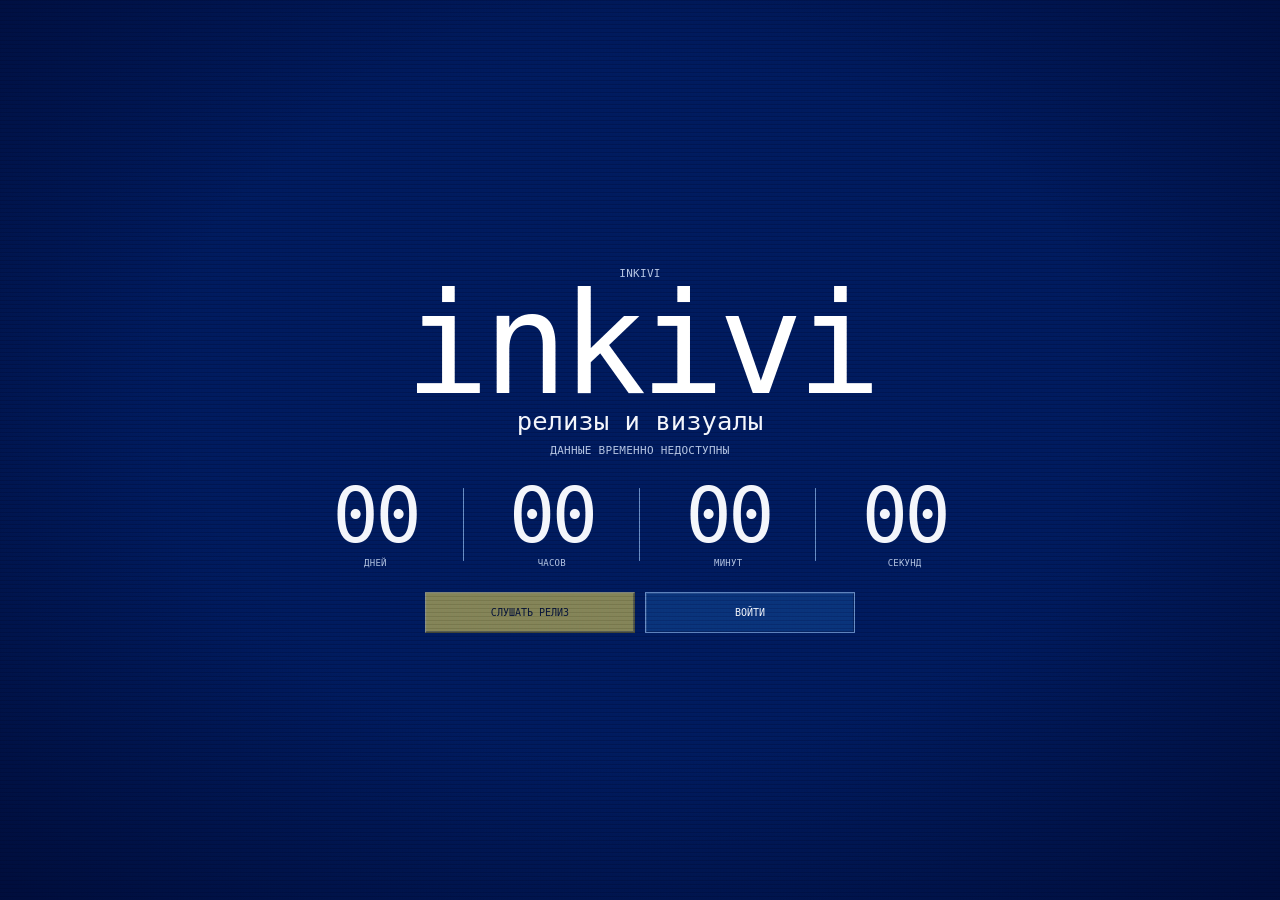
==== index.html @ 2a34b752 "Rebuild site loading, player, and VCR presentation" ====
<!doctype html>
<html lang="ru">
<head>
  <meta charset="utf-8">
  <meta name="viewport" content="width=device-width,initial-scale=1,viewport-fit=cover">
  <meta name="theme-color" content="#00184c">
  <meta name="description" content="Официальный сайт inkivi — релизы, музыка и визуалы.">
  <title>inkivi</title>
  <link rel="preload" href="./assets/VCR-OSD-Mono-Cyr.ttf" as="font" type="font/ttf" crossorigin>
  <link rel="stylesheet" href="./assets/site.css?v=20260822a">
  <link rel="stylesheet" href="./assets/cd-refine.css?v=20260822a">
</head>
<body>
  <div class="loader" id="loader" role="status" aria-live="polite">
    <div class="loaderInner">
      <strong>inkivi</strong>
      <span class="bootTrack" aria-hidden="true"><i></i></span>
      <small id="loaderStatus">загрузка данных</small>
    </div>
  </div>

  <div class="stage">
    <section class="view start" id="start" aria-labelledby="siteTitle">
      <div class="hero">
        <div class="eyebrow" id="releaseMode">ближайший релиз</div>
        <h1 id="siteTitle">inkivi</h1>
        <div class="release" id="releaseTitle">предстоящий релиз</div>
        <img class="heroReleaseCover vcr-clean" id="heroReleaseCover" alt="" hidden>
        <div class="date" id="releaseDateLabel">дата уточняется</div>
        <div class="timer" id="timer" aria-label="До релиза"></div>
        <button class="heroPlayStrip" id="heroPlayStrip" type="button" hidden></button>
        <div class="actions">
          <a class="btn primary" id="presave" aria-disabled="true">сделать пресейв</a>
          <button class="btn" id="enter" type="button">войти</button>
        </div>
      </div>
    </section>

    <main class="view menu off" id="menu">
      <section class="zones" aria-label="Разделы сайта">
        <button class="zone visuals" type="button" data-panel="визуалы">
          <span class="zoneSkin"></span><span class="zoneIndex">01</span>
          <span class="zoneMedia vcr-clean"><img id="visualsZoneImage" alt="" hidden><span class="zonePlaceholder">VIS</span></span>
          <span class="zoneCopy"><strong class="zoneTitle">визуалы</strong><span class="zoneMeta">TikTok / видео</span></span>
        </button>
        <button class="zone music" type="button" data-panel="релизы">
          <span class="zoneSkin"></span><span class="zoneIndex">02</span>
          <span class="zoneMedia vcr-clean"><img id="releasesZoneImage" alt="" hidden><span class="zonePlaceholder">CD</span></span>
          <span class="zoneCopy"><strong class="zoneTitle">релизы</strong><span class="zoneMeta">музыка / ссылки</span></span>
        </button>
        <button class="zone back" id="back" type="button">
          <span class="zoneSkin"></span><span class="zoneIndex">03</span>
          <span class="zoneMedia vcr-clean"><span class="zonePlaceholder zoneDoor">←</span></span>
          <span class="zoneCopy"><strong class="zoneTitle">назад</strong><span class="zoneMeta">к экрану релиза</span></span>
        </button>
        <button class="zone game" type="button" data-panel="игра">
          <span class="zoneSkin"></span><span class="zoneIndex">04</span>
          <span class="zoneMedia vcr-clean"><span class="zonePlaceholder">PLAY</span></span>
          <span class="zoneCopy"><strong class="zoneTitle">игра</strong><span class="zoneMeta">скоро</span></span>
        </button>
      </section>
    </main>
  </div>

  <div class="fade" id="fade" aria-hidden="true"></div>
  <section class="panel" id="panel" aria-modal="true" role="dialog" aria-labelledby="panelTitle" aria-hidden="true">
    <div class="panelHead">
      <h2 id="panelTitle">раздел</h2>
      <button class="close" id="close" type="button" aria-label="Закрыть раздел">×</button>
    </div>
    <div class="content" id="panelText"></div>
  </section>

  <div class="audioDock" id="globalAudioDock" hidden>
    <audio preload="metadata"></audio>
    <iframe class="scEngine" title="SoundCloud player" allow="autoplay" tabindex="-1"></iframe>
    <button class="dockPlay" type="button" aria-label="Воспроизвести"></button>
    <img class="dockCover vcr-clean" alt="" hidden>
    <div class="dockMain">
      <div class="dockTop"><b class="dockTitle">—</b><span class="dockLabel">audio</span></div>
      <button class="dockProgress" type="button" aria-label="Перемотать"><i></i></button>
      <div class="dockBottom">
        <span class="dockTime">0:00 / 0:00</span>
        <label class="dockVolume"><span aria-hidden="true">VOL</span><input type="range" min="0" max="100" step="1" value="82" aria-label="Громкость"></label>
      </div>
    </div>
    <button class="dockClose" type="button" aria-label="Закрыть плеер">×</button>
  </div>

  <noscript><div class="noScript">Для загрузки релизов требуется JavaScript.</div></noscript>
  <script src="./assets/app.js?v=20260822a" defer></script>
  <script src="./assets/vcr-effect.js?v=20260822a" defer></script>
</body>
</html>
---- assets/site.css ----
@font-face{
  font-family:"Inkivi VCR";
  src:url("./VCR-OSD-Mono-Cyr.ttf?v=20260822a") format("truetype");
  font-style:normal;
  font-weight:400;
  font-display:block;
}

:root{
  --bg:#00184c;
  --surface:#031f61;
  --surface-2:#062866;
  --surface-3:#0a347b;
  --ink:#f4f6fb;
  --muted:#b8c8e4;
  --line:#6b8fc4;
  --yellow:#f3dc54;
  --yellow-dark:#8d7d24;
  --control:#9bb4d7;
  --control-dark:#07152e;
  --ease:cubic-bezier(.22,.8,.25,1);
}

*,*::before,*::after{box-sizing:border-box}
html,body{margin:0;min-height:100%;background:var(--bg);color:var(--ink)}
html body,html body *{
  font-family:"Inkivi VCR",monospace;
  font-weight:400;
  font-synthesis:none;
  font-variant-ligatures:none;
}
body{overflow:hidden}
button,a,input{font:inherit;color:inherit}
button,a{-webkit-tap-highlight-color:transparent}
button:focus-visible,a:focus-visible,input:focus-visible{outline:2px solid var(--yellow);outline-offset:3px}
button:disabled{cursor:not-allowed;opacity:.48}
[hidden]{display:none!important}
.off{opacity:0;visibility:hidden;pointer-events:none}

.loader{
  position:fixed;inset:0;z-index:10000;display:grid;place-items:center;
  background:var(--bg);transition:opacity .34s ease,visibility .34s ease;
}
.loader.done{opacity:0;visibility:hidden;pointer-events:none}
.loaderInner{width:min(270px,68vw);text-align:center}
.loader strong{display:block;margin-bottom:20px;font-size:clamp(38px,9vw,76px);line-height:.8}
.bootTrack{position:relative;display:block;width:100%;height:5px;overflow:hidden;border:1px solid var(--line);background:#062969}
.bootTrack i{position:absolute;top:0;bottom:0;width:28%;background:var(--yellow);animation:inkiviBoot .92s steps(14,end) infinite}
.loader small{display:block;min-height:1em;margin-top:14px;color:var(--muted);font-size:10px;text-transform:uppercase;letter-spacing:.04em}
@keyframes inkiviBoot{from{left:-30%}to{left:104%}}

.stage{position:fixed;inset:0;overflow:hidden;background:#001b5e}
.stage::after{content:"";position:absolute;inset:0;pointer-events:none;background:radial-gradient(ellipse at 50% 42%,transparent 48%,rgba(0,8,38,.28) 100%)}
.view{position:absolute;inset:0;z-index:2;min-height:100svh;transition:opacity .55s var(--ease),visibility .55s}
.start{display:grid;place-items:center;padding:22px 16px}
.hero{width:min(1100px,100%);text-align:center}
.eyebrow,.date,.unit span,.btn,.zoneMeta,.releaseDateSmall,.dockLabel,.dockTime{text-transform:uppercase}
.eyebrow,.date{color:var(--muted);font-size:11px;letter-spacing:.025em}
h1{margin:10px 0 7px;color:#fff;font-size:clamp(54px,11vw,160px);line-height:.78;letter-spacing:-.045em}
.release{font-size:clamp(15px,2vw,29px)}
.date{margin-top:8px}
.heroReleaseCover{display:block;width:clamp(220px,24vw,310px);aspect-ratio:1;object-fit:cover;margin:12px auto 8px;border:1px solid var(--line);box-shadow:0 22px 55px rgba(0,0,0,.42)}
.timer{width:min(680px,100%);display:grid;grid-template-columns:repeat(4,minmax(0,1fr));gap:clamp(10px,2vw,32px);margin:24px auto}
.unit{position:relative;min-width:0}
.unit:not(:last-child)::after{content:"";position:absolute;right:calc(clamp(10px,2vw,32px)/-2);top:8%;bottom:8%;width:1px;background:var(--line)}
.unit b{display:block;font-size:clamp(38px,6vw,88px);line-height:.9;letter-spacing:-.045em}
.unit span{display:block;margin-top:8px;color:var(--muted);font-size:9px;letter-spacing:.025em}
.actions{display:flex;justify-content:center;gap:10px}
.btn{min-width:210px;padding:14px 18px;border:1px solid var(--line);background:var(--surface-3);color:var(--ink);font-size:10px;text-decoration:none;cursor:pointer;box-shadow:inset 1px 1px rgba(255,255,255,.1),inset -1px -1px rgba(0,10,52,.35);transition:transform .2s,border-color .2s,background-color .2s}
.btn.primary{background:var(--yellow);color:#111522;border-color:#fff0a2 var(--yellow-dark) var(--yellow-dark) #fff0a2}
.btn[aria-disabled="true"]{opacity:.55;cursor:not-allowed}
.btn:hover:not([aria-disabled="true"]){border-color:var(--yellow);transform:translateY(-2px)}
.heroPlayStrip{width:min(560px,100%);margin:12px auto 14px;border:1px solid var(--line);background:#05235d;color:var(--ink);padding:10px 14px;display:flex;align-items:center;justify-content:center;gap:10px;cursor:pointer}
.heroPlayStrip:hover{border-color:var(--yellow)}
.heroPlayStrip svg{width:16px;height:16px;fill:currentColor}

.menu{overflow:hidden}
.zones{min-height:100%;display:grid;grid-template-columns:1.18fr .82fr 1.18fr;grid-template-rows:1fr 1fr;gap:10px;padding:10px}
.zone{position:relative;min-width:0;min-height:0;padding:0;overflow:hidden;border:1px solid #6388bf;background:#062969;text-align:left;cursor:pointer;transform-style:preserve-3d;transition:transform .45s var(--ease),border-color .2s,box-shadow .2s}
.zone:nth-child(2),.zone:nth-child(3){background:#0a347b}
.zone:hover{border-color:var(--yellow);box-shadow:inset 0 0 0 1px rgba(243,220,84,.16)}
.zoneSkin{position:absolute;inset:0;background:rgba(12,57,137,.34)}
.zoneIndex{position:absolute;top:22px;right:25px;color:rgba(123,177,255,.22);font-size:clamp(60px,8vw,150px)}
.zone:nth-child(2) .zoneIndex,.zone:nth-child(3) .zoneIndex{color:rgba(243,220,84,.2)}
.zoneMedia{position:absolute;inset:70px 30px 100px;display:grid;place-items:center;overflow:hidden;border:1px solid rgba(112,150,206,.24);background:#021744}
.zoneMedia img{display:block;width:100%;height:100%;object-fit:contain}
.zoneMedia img:not([hidden])+.zonePlaceholder{display:none}
.zonePlaceholder{font-size:clamp(42px,7vw,112px);color:rgba(184,200,228,.28);letter-spacing:.04em}
.zoneDoor{font-size:clamp(70px,10vw,150px)}
.zoneCopy{position:absolute;z-index:3;left:28px;right:28px;bottom:22px;display:flex;align-items:flex-end;justify-content:space-between;gap:16px}
.zoneTitle{color:var(--ink);font-size:clamp(34px,4.6vw,78px);line-height:.8;letter-spacing:-.045em;text-shadow:1px 1px #00113b}
.zoneMeta{color:var(--muted);font-size:9px;text-align:right}
.visuals{grid-row:1/3}.game{grid-column:3;grid-row:1/3}.music{grid-column:2;grid-row:1}.back{grid-column:2;grid-row:2}

.fade{position:fixed;inset:0;z-index:60;background:#00113c;opacity:0;visibility:hidden;pointer-events:none;transition:opacity .42s var(--ease),visibility .42s}
.fade.active{opacity:1;visibility:visible;pointer-events:auto}
.panel{position:fixed;inset:0;z-index:80;overflow:hidden;padding:0;background:var(--surface);opacity:0;visibility:hidden;pointer-events:none;transition:opacity .38s,visibility .38s}
.panel.on{opacity:1;visibility:visible;pointer-events:auto}
.panelHead{position:absolute;z-index:20;left:0;right:0;top:0;height:112px;padding:0 78px 0 20px;display:flex;align-items:center;background:#082b70;border-bottom:1px solid #7096ce;box-shadow:inset 0 1px rgba(255,255,255,.1)}
.panel h2{max-width:calc(100% - 64px);margin:0;color:#f7f8fc;font-size:clamp(44px,5.2vw,76px);line-height:1;letter-spacing:-.045em;white-space:nowrap;text-shadow:1px 1px #00113c}
.close{position:absolute;right:14px;top:50%;width:46px;height:46px;padding:0;display:grid;place-items:center;transform:translateY(-50%);border:1px solid;border-color:#dce9fb #31598f #31598f #dce9fb;background:#96aed2;color:#071632;font-size:28px;cursor:pointer}
.close:hover{background:var(--yellow)}
.content{position:absolute;top:124px;left:16px;right:16px;bottom:0;overflow:auto;padding:18px 4px 124px;background:var(--surface);color:var(--muted);scrollbar-width:thin;scrollbar-color:var(--line) #021744}
.emptyState{padding:28px;border:1px solid var(--line);background:var(--surface-2);text-align:center}

.releaseListRich{display:grid;gap:18px;width:min(1120px,100%);margin:0 auto}
.releaseCard,.visualCard{position:relative;min-width:0;border:1px solid #5f84bc;background:var(--surface-2)}
.releaseCard{display:grid;grid-template-columns:240px minmax(0,1fr);min-height:210px;overflow:hidden}
.releaseCard.is-active{border-color:var(--yellow);box-shadow:inset 0 0 0 1px rgba(243,220,84,.14)}
.releaseCoverBox{position:relative;width:240px;min-height:210px;display:grid;place-items:center;overflow:hidden;background:#021744;border-right:1px solid #5177ae;perspective:900px;isolation:isolate}
.cdScene{position:relative;width:168px;height:168px;isolation:isolate}
.cdCase{position:absolute;z-index:3;inset:0;overflow:hidden;border:1px solid rgba(232,224,210,.25);background:#0a0a08;box-shadow:0 18px 36px rgba(0,0,0,.45);transition:transform .55s var(--ease)}
.releaseCover{display:block;width:100%;height:100%;object-fit:cover}
.releaseCoverFallback{width:100%;height:100%;display:grid;place-items:center;color:rgba(232,224,210,.4);background:#031f61;font-size:24px}
.caseGlare{position:absolute;inset:0;pointer-events:none;background:linear-gradient(115deg,transparent 12%,rgba(255,255,255,.08) 39%,transparent 54%);transform:translateX(-85%);transition:transform .7s ease}
.cdDisc{position:absolute;z-index:1;width:152px;height:152px;top:8px;left:8px;border-radius:50%;background:radial-gradient(circle at 31% 24%,rgba(255,255,255,.2) 0 3%,rgba(255,255,255,.04) 10%,transparent 20%),radial-gradient(circle,#858d90 0 28%,#697276 47%,#7d8689 67%,#596267 86%,#747d80 100%);border:1px solid rgba(190,198,199,.38);box-shadow:inset 0 0 0 1px rgba(24,29,31,.52),inset 0 0 22px rgba(255,255,255,.055),0 10px 22px rgba(0,0,0,.43);transition:transform .65s var(--ease)}
.cdDisc::after{content:"";position:absolute;z-index:2;inset:8%;border-radius:50%;border:1px solid rgba(48,56,58,.3);background:linear-gradient(118deg,transparent 17%,rgba(134,78,191,.1) 30%,rgba(59,181,143,.105) 41%,transparent 53%,rgba(68,130,194,.095) 64%,transparent 77%);mix-blend-mode:screen;pointer-events:none}
.cdRing{position:absolute;z-index:9;left:50%;top:50%;width:28px;height:28px;border-radius:50%;transform:translate(-50%,-50%);background:rgba(113,121,123,.8);border:6px solid rgba(35,42,44,.6);box-shadow:0 0 0 2px rgba(202,208,207,.17)}
.cdLabel{position:absolute;z-index:8;left:50%;top:50%;width:72px;height:72px;overflow:hidden;border-radius:50%;transform:translate(-50%,-50%);box-shadow:0 0 0 1px rgba(25,28,29,.45)}
.cdLabel::before{content:"";position:absolute;inset:0;border-radius:50%;background-image:var(--cd-label-art);background-size:cover;background-position:center;transform-origin:center;will-change:transform}
.releaseCard.is-playing .cdLabel::before{animation:cdCenterArtSpin 2.45s linear infinite}
@keyframes cdCenterArtSpin{to{transform:rotate(360deg)}}
.releaseRight{position:relative;z-index:4;min-width:0;display:grid;grid-template-rows:auto 1fr;background:var(--surface-2)}
.releaseInfo{padding:22px 24px 14px;display:flex;flex-direction:column;justify-content:space-between;gap:16px;min-width:0}
.releaseInfo h3{max-width:780px;margin:4px 0 0;color:var(--ink);font-size:clamp(26px,3.2vw,48px);line-height:.9;letter-spacing:-.045em}
.releaseDateSmall{color:var(--muted);font-size:9px;letter-spacing:.025em}
.platformRow{display:flex;flex-wrap:wrap;gap:6px;align-items:center}
.platformLink{padding:7px 9px;border:1px solid;border-color:#dce9fb #31598f #31598f #dce9fb;background:#90abd2;color:#07152e;text-decoration:none;font-size:9px;text-transform:uppercase}
.platformLink:hover{background:#5fa7ff}.platformLink.allPlatforms{background:var(--yellow);border-color:#fff0a2 var(--yellow-dark) var(--yellow-dark) #fff0a2}
.playerArea{padding:0 22px 20px}.albumCompact{display:grid;gap:8px}
.trackToggle{width:100%;padding:10px 12px;display:flex;justify-content:space-between;align-items:center;border:1px solid #7196ca;background:#0b397f;color:var(--ink);text-align:left;font-size:10px;text-transform:uppercase;cursor:pointer}
.trackToggle:hover{background:#10468e}.trackToggle span{color:var(--yellow)}
.trackDrawer{display:grid;gap:6px;max-height:410px;overflow:auto;padding-top:2px;padding-right:3px}
.trackLite{display:grid;grid-template-columns:24px 38px minmax(0,1fr) auto;gap:9px;align-items:center;padding:8px 10px;border:1px solid #5075aa;background:#021b51}
.trackLite b{overflow:hidden;color:var(--ink);font-size:11px;white-space:nowrap;text-overflow:ellipsis}
.trackLite>span:last-child{color:var(--yellow);font-size:8px;text-transform:uppercase}
.trackNo{color:var(--yellow);font-size:9px;text-align:center}
.trackPlay{position:relative;z-index:3;width:34px;height:34px;padding:0;display:grid;place-items:center;border:1px solid;border-color:#e0ebfa #31598f #31598f #e0ebfa;background:var(--control);color:var(--control-dark);cursor:pointer}
.trackPlay:hover{background:#5fa7ff}.trackPlay.active{background:var(--yellow);border-color:#fff0a2 var(--yellow-dark) var(--yellow-dark) #fff0a2}
.trackPlay svg{width:14px;height:14px;fill:currentColor}

.visualGridRich{display:grid;grid-template-columns:repeat(4,minmax(0,1fr));grid-auto-flow:dense;gap:12px;width:min(1180px,100%);margin:0 auto;align-items:start}
.visualCard{padding:9px;overflow:hidden}.visualMedia{overflow:hidden;background:#050505}
.visualTikTok{grid-column:span 1;justify-self:center;width:min(100%,300px)}.visualYouTube{grid-column:span 2}.visualOther{grid-column:span 1}
.tiktokFrame{display:block;width:100%;aspect-ratio:9/16;border:0;background:#050505}.ytFrame{display:block;width:100%;aspect-ratio:16/9;border:0;background:#050505}
.visualFallback{display:block;color:var(--ink);text-decoration:none}.visualFallback img{display:block;width:100%;aspect-ratio:4/5;object-fit:cover}
.visualCaption{padding:10px 2px 2px;color:var(--ink);font-size:11px;overflow-wrap:anywhere}.visualMeta{margin-top:5px;color:var(--muted);font-size:9px;text-transform:uppercase}

.audioDock{position:fixed;z-index:1000;left:50%;bottom:14px;width:min(900px,calc(100% - 28px));display:grid;grid-template-columns:52px 54px minmax(0,1fr) 36px;gap:12px;align-items:center;padding:10px 12px;transform:translateX(-50%);overflow:hidden;border:1px solid #7096ce;background:#05235d;color:var(--ink);box-shadow:0 8px 22px rgba(0,0,0,.48)}
.audioDock audio,.scEngine{position:absolute;left:-9999px;width:1px;height:1px;border:0;opacity:0;pointer-events:none}
.dockPlay{width:48px;height:48px;padding:0;display:grid;place-items:center;border:1px solid;border-color:#e0ebfa #31598f #31598f #e0ebfa;background:var(--control);color:var(--control-dark);cursor:pointer}.audioDock.playing .dockPlay{background:var(--yellow)}
.dockPlay svg{width:17px;height:17px;fill:currentColor}.dockCover{width:54px;height:54px;object-fit:cover;border:1px solid var(--line);background:#021744}
.dockMain{min-width:0}.dockTop,.dockBottom{display:flex;justify-content:space-between;align-items:center;gap:12px}.dockTop b{overflow:hidden;color:var(--ink);font-size:11px;white-space:nowrap;text-overflow:ellipsis}.dockLabel,.dockTime{color:var(--muted);font-size:8px;letter-spacing:.025em}
.dockProgress{position:relative;width:100%;height:14px;margin:2px 0;padding:0;border:0;background:transparent;cursor:pointer}.dockProgress::before{content:"";position:absolute;left:0;right:0;top:6px;height:1px;background:#537bb2}.dockProgress i{position:absolute;left:0;top:5px;width:0;height:3px;background:var(--yellow)}
.dockVolume{margin-left:auto;display:flex;align-items:center;gap:7px;color:var(--muted);font-size:8px}.dockVolume input{width:105px;margin:0;accent-color:var(--yellow)}
.dockClose{width:34px;height:34px;padding:0;border:1px solid var(--line);background:#0a347b;color:var(--ink);font-size:20px;cursor:pointer}
.audioDockOpen .content{padding-bottom:124px}

#vcrMonitorFx{position:fixed;inset:0;z-index:9000;width:100%;height:100%;overflow:visible;pointer-events:none;opacity:.72;mix-blend-mode:soft-light}
#vcrMonitorFx .vcrNoise{fill:#9ab9e6;opacity:.16}
#vcrMonitorFx .vcrScan{opacity:.38}
#vcrMonitorFx .vcrPixel{opacity:.12}
#vcrMonitorFx .vcrShade{opacity:.6}
#vcrMonitorFx .vcrScanMover{animation:vcrScanDrift 8s linear infinite}
@keyframes vcrScanDrift{to{transform:translateY(4px)}}
.noScript{position:fixed;z-index:12000;inset:auto 16px 16px;padding:12px;background:#5b1630;color:#fff;text-align:center}

@media(max-width:1000px){.visualGridRich{grid-template-columns:repeat(3,minmax(0,1fr))}.visualYouTube{grid-column:span 2}}
@media(max-height:760px) and (min-width:621px){.start{padding-block:8px}.start h1{font-size:clamp(58px,12vh,92px);margin:5px 0}.heroReleaseCover{width:clamp(150px,29vh,210px);margin:7px auto 4px}.timer{margin:12px auto}.unit b{font-size:clamp(32px,8vh,58px)}.heroPlayStrip{margin:7px auto}.btn{padding-block:10px}}
@media(max-width:900px){body{overflow:auto}.stage{position:relative;min-height:100dvh;overflow:visible}.view{position:relative;inset:auto;min-height:100dvh}.view.off{display:none!important}.menu{min-height:0;overflow:visible}.zones{min-height:0;grid-template-columns:1fr 1fr;grid-template-rows:none;grid-auto-rows:clamp(270px,48vw,380px)}.visuals,.game,.music,.back{grid-column:auto;grid-row:auto}}
@media(max-width:760px){
  .panel{height:100dvh}.panelHead{height:98px;padding:0 64px 0 14px}.panel h2{max-width:calc(100% - 52px);font-size:clamp(36px,11vw,54px)}.close{right:10px;width:44px;height:44px}.content{top:98px;left:0;right:0;padding:14px 12px calc(112px + env(safe-area-inset-bottom))}
  .releaseCard{grid-template-columns:118px minmax(0,1fr);min-height:150px}.releaseCoverBox{width:118px;min-height:150px}.cdScene{width:96px;height:96px}.cdDisc{width:86px;height:86px;left:5px;top:5px}.cdLabel{width:38px;height:38px}.releaseInfo{padding:13px 14px 10px}.releaseInfo h3{font-size:24px}.playerArea{grid-column:1/-1;padding:0 12px 12px}
  .visualGridRich{grid-template-columns:1fr;gap:12px}.visualTikTok,.visualYouTube,.visualOther{grid-column:1;width:min(100%,340px);justify-self:center}
  .audioDock{bottom:8px;width:calc(100% - 16px);grid-template-columns:44px 44px minmax(0,1fr) 30px;gap:8px;padding:8px}.dockPlay{width:40px;height:40px}.dockCover{width:44px;height:44px}.dockVolume input{width:62px}.dockClose{width:30px;height:30px}
}
@media(max-width:620px){
  .start{min-height:100dvh}.start h1{font-size:16vw}.heroReleaseCover{width:clamp(180px,58vw,260px)}.timer{gap:5px;margin:18px auto}.unit:not(:last-child)::after{right:-3px}.unit b{font-size:clamp(26px,8.8vw,38px)}.unit span{font-size:6px}.actions{display:grid;grid-template-columns:1.25fr .75fr;width:100%;gap:7px}.btn{min-width:0;width:100%;padding:11px 7px;font-size:8px;white-space:nowrap}
  .zones{grid-template-columns:1fr;grid-auto-rows:clamp(250px,72vw,340px);padding:8px;gap:8px}.zoneMedia{inset:42px 18px 76px}.zoneCopy{left:17px;right:17px;bottom:15px}.zoneIndex{top:18px;right:17px;font-size:70px}.zoneTitle{font-size:clamp(39px,13vw,64px)}.zoneMeta{font-size:8px}
}
@media(max-width:480px){.releaseCard{grid-template-columns:94px minmax(0,1fr)}.releaseCoverBox{width:94px;min-height:126px}.cdScene{width:76px;height:76px}.cdDisc{width:68px;height:68px;left:4px;top:4px}.cdLabel{width:31px;height:31px}.releaseInfo h3{font-size:20px}.releaseDateSmall{font-size:7px}.platformLink{font-size:7px;padding:6px 7px}.trackLite{grid-template-columns:18px 30px minmax(0,1fr);gap:6px;padding:7px}.trackLite>span:last-child{display:none}.trackPlay{width:30px;height:30px}.audioDock{grid-template-columns:40px 40px minmax(0,1fr) 28px}.dockPlay{width:36px;height:36px}.dockCover{width:40px;height:40px}.dockVolume input{width:46px}.dockTop b{font-size:9px}}
@media(hover:none),(pointer:coarse){.zone{transform:none!important}}
@media(prefers-reduced-motion:reduce){*,*::before,*::after{animation:none!important;transition-duration:.01ms!important}.zone{transform:none!important}#vcrMonitorFx .vcrNoise,#vcrMonitorFx .vcrPixel{display:none}}
---- assets/cd-refine.css ----
/* CD presentation refinement — centered fitted 3D scene */
@property --cd-spin-angle{syntax:"<angle>";inherits:false;initial-value:0deg}

.releaseCoverBox{
  position:relative!important;
  overflow:hidden!important;
  perspective:900px!important;
  perspective-origin:50% 50%!important;
  display:grid!important;
  place-items:center!important;
}
.cdScene{
  position:relative!important;
  width:168px!important;
  height:168px!important;
  margin:auto!important;
  transform-style:preserve-3d!important;
  transform-origin:50% 50%!important;
  transition:transform .62s cubic-bezier(.2,.78,.22,1)!important;
}
.cdCase,.cdDisc{transform-style:preserve-3d!important;backface-visibility:hidden!important}
.cdCase{
  z-index:4!important;
  inset:0!important;
  transform:translate3d(0,0,12px)!important;
  transform-origin:50% 50%!important;
  transition:transform .62s cubic-bezier(.2,.78,.22,1),filter .4s ease,box-shadow .4s ease!important;
  box-shadow:-7px 13px 28px rgba(0,0,0,.34)!important;
}
.cdDisc{
  --cd-spin-angle:0deg;
  z-index:3!important;
  left:8px!important;
  top:8px!important;
  width:152px!important;
  height:152px!important;
  transform:translate3d(0,0,-5px)!important;
  transform-origin:50% 50%!important;
  background:conic-gradient(from var(--cd-spin-angle),rgba(255,255,255,.13),rgba(100,117,126,.15),rgba(228,214,172,.19),rgba(255,255,255,.04),rgba(106,93,123,.16),rgba(255,255,255,.13))!important;
  transition:transform .62s cubic-bezier(.2,.78,.22,1),filter .4s ease,box-shadow .4s ease!important;
  box-shadow:inset 0 0 0 1px rgba(255,255,255,.18),inset 0 0 28px rgba(255,255,255,.06),0 12px 26px rgba(0,0,0,.48)!important;
}
.cdDisc::before{
  content:""!important;position:absolute!important;inset:0!important;border-radius:50%!important;
  background:transparent!important;border-right:3px solid rgba(205,199,184,.18)!important;border-bottom:2px solid rgba(38,37,34,.7)!important;
  transform:translateZ(-3px)!important;pointer-events:none!important;z-index:-1!important
}
.cdRing{z-index:3!important;transform:translate(-50%,-50%) translateZ(3px)!important;animation:none!important}
.cdLabel{z-index:2!important;transform:translate(-50%,-50%) translateZ(4px)!important;animation:none!important;transform-origin:50% 50%!important}

/* one coherent perspective: cover and disc share the same angle */
.releaseCard:hover .cdScene,.releaseCard.is-active .cdScene{
  transform:translateX(-5px) rotateY(34deg) rotateX(-2deg)!important;
}
.releaseCard:hover .cdCase,.releaseCard.is-active .cdCase{
  transform:translate3d(-18px,0,18px)!important;
  filter:brightness(.95)!important;
  box-shadow:-13px 16px 34px rgba(0,0,0,.42)!important;
}
.releaseCard:hover .cdDisc,.releaseCard.is-active .cdDisc{
  transform:translate3d(66px,0,-8px)!important;
  filter:brightness(1.08) contrast(1.03)!important;
  box-shadow:inset 0 0 0 1px rgba(255,255,255,.2),inset 0 0 28px rgba(255,255,255,.07),15px 17px 30px rgba(0,0,0,.48)!important;
}
.releaseCard.is-playing .cdDisc{animation:cdSurfaceSpin 2.45s linear infinite!important}
.releaseCard.is-playing .cdLabel{animation:cdLabelSpin 2.45s linear infinite!important}
@keyframes cdSurfaceSpin{to{--cd-spin-angle:360deg}}
@keyframes cdLabelSpin{0%{transform:translate(-50%,-50%) translateZ(4px) rotateZ(0deg)}100%{transform:translate(-50%,-50%) translateZ(4px) rotateZ(360deg)}}

@media(max-width:760px){
  .releaseCoverBox{perspective:700px!important}
  .cdScene{width:96px!important;height:96px!important}
  .cdDisc{width:86px!important;height:86px!important;left:5px!important;top:5px!important}
  .releaseCard:hover .cdScene,.releaseCard.is-active .cdScene{transform:translateX(-2px) rotateY(32deg) rotateX(-2deg)!important}
  .releaseCard:hover .cdCase,.releaseCard.is-active .cdCase{transform:translate3d(-9px,0,10px)!important}
  .releaseCard:hover .cdDisc,.releaseCard.is-active .cdDisc{transform:translate3d(36px,0,-5px)!important}
}
@media(max-width:480px){
  .cdScene{width:76px!important;height:76px!important}
  .cdDisc{width:68px!important;height:68px!important;left:4px!important;top:4px!important}
  .releaseCard:hover .cdScene,.releaseCard.is-active .cdScene{transform:translateX(-1px) rotateY(31deg) rotateX(-2deg)!important}
  .releaseCard:hover .cdDisc,.releaseCard.is-active .cdDisc{transform:translate3d(28px,0,-4px)!important}
}

/* persistent active pose; spin only while audio is actually playing */
.releaseCard.is-active .cdLabel{will-change:transform!important}
.releaseCard.is-playing .cdLabel{animation:cdLabelSpin 2.45s linear infinite!important}
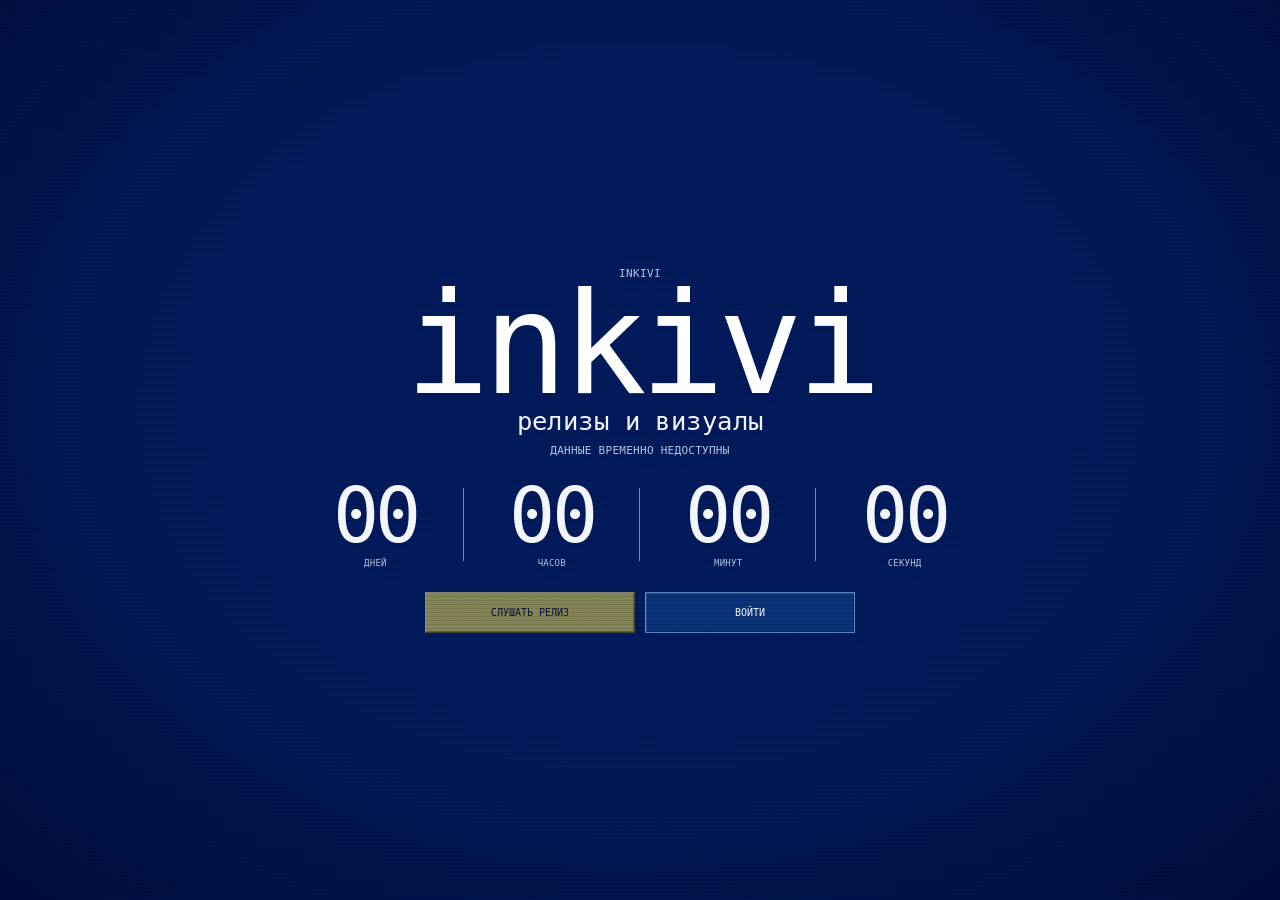
==== commit 09b29b54: "Restore glyph jitter and prioritize full audio" ====
--- a/index.html
+++ b/index.html
@@ -5,9 +5,19 @@
   <meta name="viewport" content="width=device-width,initial-scale=1,viewport-fit=cover">
   <meta name="theme-color" content="#00184c">
   <meta name="description" content="Официальный сайт inkivi — релизы, музыка и визуалы.">
+  <meta property="og:type" content="website">
+  <meta property="og:title" content="inkivi">
+  <meta property="og:description" content="Официальный сайт inkivi — релизы, музыка и визуалы.">
+  <meta property="og:url" content="https://inkivi.github.io/inkivi/">
+  <meta property="og:image" content="https://inkivi.github.io/inkivi/assets/og.png">
+  <meta name="twitter:card" content="summary_large_image">
+  <meta name="twitter:title" content="inkivi">
+  <meta name="twitter:description" content="Официальный сайт inkivi — релизы, музыка и визуалы.">
+  <meta name="twitter:image" content="https://inkivi.github.io/inkivi/assets/og.png">
   <title>inkivi</title>
+  <link rel="icon" href="data:,">
   <link rel="preload" href="./assets/VCR-OSD-Mono-Cyr.ttf" as="font" type="font/ttf" crossorigin>
-  <link rel="stylesheet" href="./assets/site.css?v=20260822a">
+  <link rel="stylesheet" href="./assets/site.css?v=20260822f">
   <link rel="stylesheet" href="./assets/cd-refine.css?v=20260822a">
 </head>
 <body>
@@ -40,23 +50,19 @@
       <section class="zones" aria-label="Разделы сайта">
         <button class="zone visuals" type="button" data-panel="визуалы">
           <span class="zoneSkin"></span><span class="zoneIndex">01</span>
-          <span class="zoneMedia vcr-clean"><img id="visualsZoneImage" alt="" hidden><span class="zonePlaceholder">VIS</span></span>
-          <span class="zoneCopy"><strong class="zoneTitle">визуалы</strong><span class="zoneMeta">TikTok / видео</span></span>
+          <span class="zoneCopy"><strong class="zoneTitle">визуалы</strong></span>
         </button>
         <button class="zone music" type="button" data-panel="релизы">
           <span class="zoneSkin"></span><span class="zoneIndex">02</span>
-          <span class="zoneMedia vcr-clean"><img id="releasesZoneImage" alt="" hidden><span class="zonePlaceholder">CD</span></span>
-          <span class="zoneCopy"><strong class="zoneTitle">релизы</strong><span class="zoneMeta">музыка / ссылки</span></span>
+          <span class="zoneCopy"><strong class="zoneTitle">релизы</strong></span>
         </button>
         <button class="zone back" id="back" type="button">
           <span class="zoneSkin"></span><span class="zoneIndex">03</span>
-          <span class="zoneMedia vcr-clean"><span class="zonePlaceholder zoneDoor">←</span></span>
-          <span class="zoneCopy"><strong class="zoneTitle">назад</strong><span class="zoneMeta">к экрану релиза</span></span>
+          <span class="zoneCopy"><strong class="zoneTitle">назад</strong></span>
         </button>
         <button class="zone game" type="button" data-panel="игра">
           <span class="zoneSkin"></span><span class="zoneIndex">04</span>
-          <span class="zoneMedia vcr-clean"><span class="zonePlaceholder">PLAY</span></span>
-          <span class="zoneCopy"><strong class="zoneTitle">игра</strong><span class="zoneMeta">скоро</span></span>
+          <span class="zoneCopy"><strong class="zoneTitle">игра</strong></span>
         </button>
       </section>
     </main>
@@ -88,7 +94,7 @@
   </div>
 
   <noscript><div class="noScript">Для загрузки релизов требуется JavaScript.</div></noscript>
-  <script src="./assets/app.js?v=20260822a" defer></script>
-  <script src="./assets/vcr-effect.js?v=20260822a" defer></script>
+  <script src="./assets/app.js?v=20260822i" defer></script>
+  <script src="./assets/vcr-effect.js?v=20260822d" defer></script>
 </body>
 </html>
--- a/assets/site.css
+++ b/assets/site.css
@@ -54,17 +54,19 @@
 .view{position:absolute;inset:0;z-index:2;min-height:100svh;transition:opacity .55s var(--ease),visibility .55s}
 .start{display:grid;place-items:center;padding:22px 16px}
 .hero{width:min(1100px,100%);text-align:center}
-.eyebrow,.date,.unit span,.btn,.zoneMeta,.releaseDateSmall,.dockLabel,.dockTime{text-transform:uppercase}
+.eyebrow,.date,.unit span,.btn,.releaseDateSmall,.dockLabel,.dockTime{text-transform:uppercase}
 .eyebrow,.date{color:var(--muted);font-size:11px;letter-spacing:.025em}
 h1{margin:10px 0 7px;color:#fff;font-size:clamp(54px,11vw,160px);line-height:.78;letter-spacing:-.045em}
 .release{font-size:clamp(15px,2vw,29px)}
 .date{margin-top:8px}
-.heroReleaseCover{display:block;width:clamp(220px,24vw,310px);aspect-ratio:1;object-fit:cover;margin:12px auto 8px;border:1px solid var(--line);box-shadow:0 22px 55px rgba(0,0,0,.42)}
+.heroReleaseCover{display:block;width:clamp(220px,24vw,310px);aspect-ratio:1;object-fit:cover;margin:12px auto 8px;border:1px solid var(--line);box-shadow:0 22px 55px rgba(0,0,0,.42);transform-style:preserve-3d;will-change:transform;transition:transform .42s var(--ease),box-shadow .42s var(--ease)}
+.heroReleaseCover:hover{box-shadow:0 29px 68px rgba(0,0,0,.52)}
+.glyph{display:inline-block;white-space:pre;will-change:transform;transform:translate3d(0,0,0)}
 .timer{width:min(680px,100%);display:grid;grid-template-columns:repeat(4,minmax(0,1fr));gap:clamp(10px,2vw,32px);margin:24px auto}
 .unit{position:relative;min-width:0}
 .unit:not(:last-child)::after{content:"";position:absolute;right:calc(clamp(10px,2vw,32px)/-2);top:8%;bottom:8%;width:1px;background:var(--line)}
 .unit b{display:block;font-size:clamp(38px,6vw,88px);line-height:.9;letter-spacing:-.045em}
-.unit span{display:block;margin-top:8px;color:var(--muted);font-size:9px;letter-spacing:.025em}
+.unit>span{display:block;margin-top:8px;color:var(--muted);font-size:9px;letter-spacing:.025em}
 .actions{display:flex;justify-content:center;gap:10px}
 .btn{min-width:210px;padding:14px 18px;border:1px solid var(--line);background:var(--surface-3);color:var(--ink);font-size:10px;text-decoration:none;cursor:pointer;box-shadow:inset 1px 1px rgba(255,255,255,.1),inset -1px -1px rgba(0,10,52,.35);transition:transform .2s,border-color .2s,background-color .2s}
 .btn.primary{background:var(--yellow);color:#111522;border-color:#fff0a2 var(--yellow-dark) var(--yellow-dark) #fff0a2}
@@ -82,18 +84,12 @@
 .zoneSkin{position:absolute;inset:0;background:rgba(12,57,137,.34)}
 .zoneIndex{position:absolute;top:22px;right:25px;color:rgba(123,177,255,.22);font-size:clamp(60px,8vw,150px)}
 .zone:nth-child(2) .zoneIndex,.zone:nth-child(3) .zoneIndex{color:rgba(243,220,84,.2)}
-.zoneMedia{position:absolute;inset:70px 30px 100px;display:grid;place-items:center;overflow:hidden;border:1px solid rgba(112,150,206,.24);background:#021744}
-.zoneMedia img{display:block;width:100%;height:100%;object-fit:contain}
-.zoneMedia img:not([hidden])+.zonePlaceholder{display:none}
-.zonePlaceholder{font-size:clamp(42px,7vw,112px);color:rgba(184,200,228,.28);letter-spacing:.04em}
-.zoneDoor{font-size:clamp(70px,10vw,150px)}
 .zoneCopy{position:absolute;z-index:3;left:28px;right:28px;bottom:22px;display:flex;align-items:flex-end;justify-content:space-between;gap:16px}
 .zoneTitle{color:var(--ink);font-size:clamp(34px,4.6vw,78px);line-height:.8;letter-spacing:-.045em;text-shadow:1px 1px #00113b}
-.zoneMeta{color:var(--muted);font-size:9px;text-align:right}
 .visuals{grid-row:1/3}.game{grid-column:3;grid-row:1/3}.music{grid-column:2;grid-row:1}.back{grid-column:2;grid-row:2}
 
 .fade{position:fixed;inset:0;z-index:60;background:#00113c;opacity:0;visibility:hidden;pointer-events:none;transition:opacity .42s var(--ease),visibility .42s}
-.fade.active{opacity:1;visibility:visible;pointer-events:auto}
+.fade.active{opacity:.78;visibility:visible;pointer-events:auto}
 .panel{position:fixed;inset:0;z-index:80;overflow:hidden;padding:0;background:var(--surface);opacity:0;visibility:hidden;pointer-events:none;transition:opacity .38s,visibility .38s}
 .panel.on{opacity:1;visibility:visible;pointer-events:auto}
 .panelHead{position:absolute;z-index:20;left:0;right:0;top:0;height:112px;padding:0 78px 0 20px;display:flex;align-items:center;background:#082b70;border-bottom:1px solid #7096ce;box-shadow:inset 0 1px rgba(255,255,255,.1)}
@@ -155,6 +151,7 @@
 .dockVolume{margin-left:auto;display:flex;align-items:center;gap:7px;color:var(--muted);font-size:8px}.dockVolume input{width:105px;margin:0;accent-color:var(--yellow)}
 .dockClose{width:34px;height:34px;padding:0;border:1px solid var(--line);background:#0a347b;color:var(--ink);font-size:20px;cursor:pointer}
 .audioDockOpen .content{padding-bottom:124px}
+.audioDockOpen .menu:not(.off) .zones{padding-bottom:110px}
 
 #vcrMonitorFx{position:fixed;inset:0;z-index:9000;width:100%;height:100%;overflow:visible;pointer-events:none;opacity:.72;mix-blend-mode:soft-light}
 #vcrMonitorFx .vcrNoise{fill:#9ab9e6;opacity:.16}
@@ -176,8 +173,8 @@
 }
 @media(max-width:620px){
   .start{min-height:100dvh}.start h1{font-size:16vw}.heroReleaseCover{width:clamp(180px,58vw,260px)}.timer{gap:5px;margin:18px auto}.unit:not(:last-child)::after{right:-3px}.unit b{font-size:clamp(26px,8.8vw,38px)}.unit span{font-size:6px}.actions{display:grid;grid-template-columns:1.25fr .75fr;width:100%;gap:7px}.btn{min-width:0;width:100%;padding:11px 7px;font-size:8px;white-space:nowrap}
-  .zones{grid-template-columns:1fr;grid-auto-rows:clamp(250px,72vw,340px);padding:8px;gap:8px}.zoneMedia{inset:42px 18px 76px}.zoneCopy{left:17px;right:17px;bottom:15px}.zoneIndex{top:18px;right:17px;font-size:70px}.zoneTitle{font-size:clamp(39px,13vw,64px)}.zoneMeta{font-size:8px}
+  .zones{grid-template-columns:1fr;grid-auto-rows:clamp(250px,72vw,340px);padding:8px;gap:8px}.zoneCopy{left:17px;right:17px;bottom:15px}.zoneIndex{top:18px;right:17px;font-size:70px}.zoneTitle{font-size:clamp(39px,13vw,64px)}
 }
 @media(max-width:480px){.releaseCard{grid-template-columns:94px minmax(0,1fr)}.releaseCoverBox{width:94px;min-height:126px}.cdScene{width:76px;height:76px}.cdDisc{width:68px;height:68px;left:4px;top:4px}.cdLabel{width:31px;height:31px}.releaseInfo h3{font-size:20px}.releaseDateSmall{font-size:7px}.platformLink{font-size:7px;padding:6px 7px}.trackLite{grid-template-columns:18px 30px minmax(0,1fr);gap:6px;padding:7px}.trackLite>span:last-child{display:none}.trackPlay{width:30px;height:30px}.audioDock{grid-template-columns:40px 40px minmax(0,1fr) 28px}.dockPlay{width:36px;height:36px}.dockCover{width:40px;height:40px}.dockVolume input{width:46px}.dockTop b{font-size:9px}}
 @media(hover:none),(pointer:coarse){.zone{transform:none!important}}
-@media(prefers-reduced-motion:reduce){*,*::before,*::after{animation:none!important;transition-duration:.01ms!important}.zone{transform:none!important}#vcrMonitorFx .vcrNoise,#vcrMonitorFx .vcrPixel{display:none}}
+@media(prefers-reduced-motion:reduce){*,*::before,*::after{animation:none!important;transition-duration:.01ms!important}.zone,.heroReleaseCover,.glyph{transform:none!important}#vcrMonitorFx .vcrNoise,#vcrMonitorFx .vcrPixel{display:none}}
